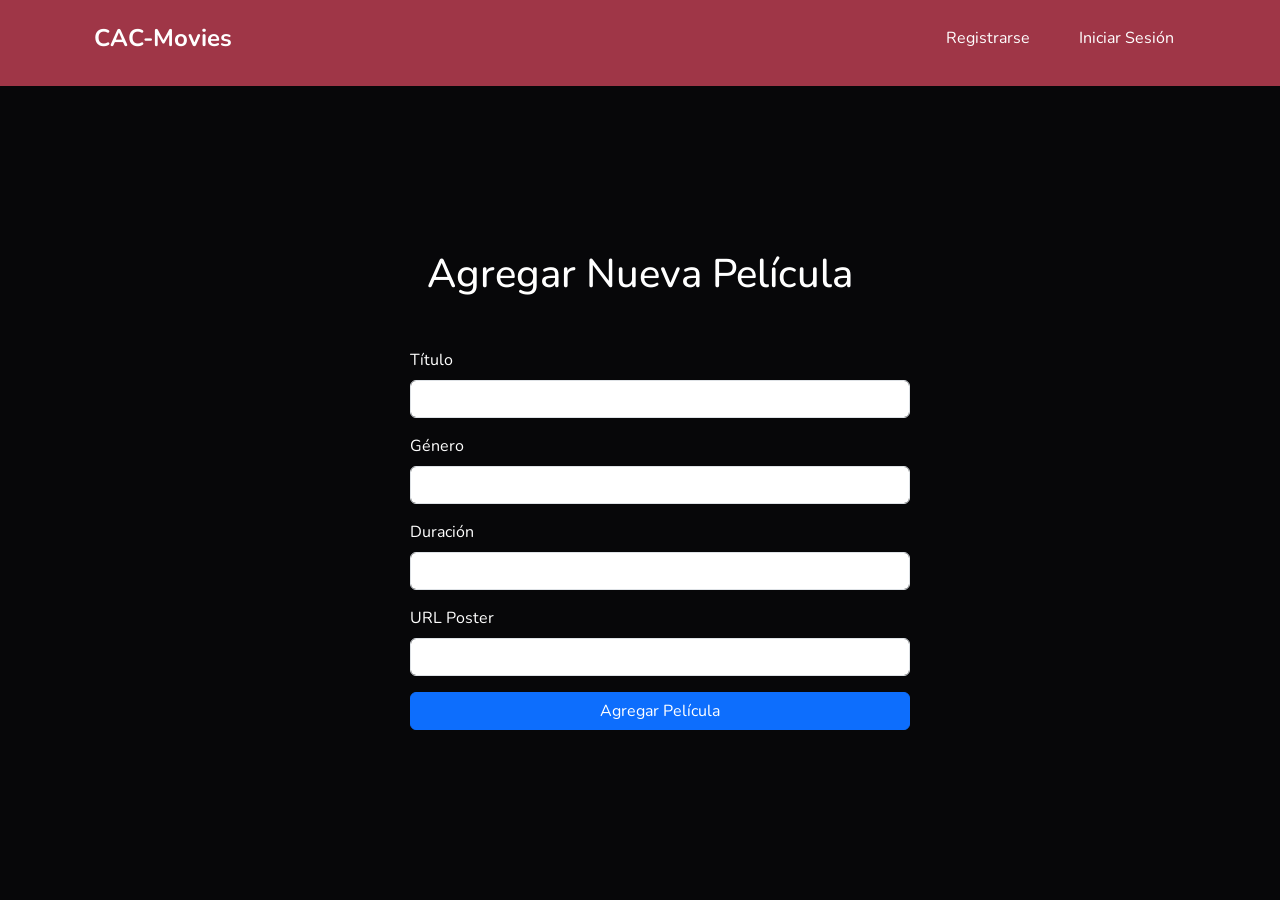
==== Front/add-movies.html @ 53b55268 "added Front now" ====
<!DOCTYPE html>
<html lang="es">
<link>
    <meta charset="UTF-8">
    <meta name="viewport" content="width=device-width, initial-scale=1.0">
    <title>Agregar Película</title>
    <!-- Bootstrap -->
    <link href="https://cdn.jsdelivr.net/npm/bootstrap@5.3.0-alpha1/dist/css/bootstrap.min.css" rel="stylesheet">
    <link href="styles/common-styles.css" rel="stylesheet">
</head>
<body>
    <header>
        <div class="container">
          <div class="row">
            <div class="col-12 col-md-2 mr-md-4" id="logoContainer">
              <i class="fas fa-film"></i>
              <a class="navbar-brand" href="index.html">
                <span>CAC-Movies</span>
              </a>
            </div>
      
            <div class="col-12 col-md-10 ml-md-4" id="navLinksDiv">
              <a class="link" href="register.html">Registrarse</a>
              <a class="link" href="login.html">Iniciar Sesión</a>
            </div>
          </div>
        </div>
      </header>

    <div class="container">
        <h1 id="sectionTittle">Agregar Nueva Película</h1>
        <form id="addMovieForm">
            <div class="mb-3">
                <label for="tittle" class="form-label">Título</label>
                <input type="text" class="form-control" id="tittle" name="tittle" required>
            </div>
            <div class="mb-3">
                <label for="genre" class="form-label">Género</label>
                <input type="text" class="form-control" id="genre" name="genre" required>
            </div>
            <div class="mb-3">
                <label for="duration" class="form-label">Duración</label>
                <input type="text" class="form-control" id="duration" name="duration" required>
            </div>
            <div class="mb-3">
                <label for="img" class="form-label">URL Poster</label>
                <input type="url" class="form-control" id="img" name="img" required>
            </div>
            <button type="submit" class="btn btn-primary">Agregar Película</button>
        </form>
    </div>
    <script src="js/postMovies.js"></script>
</body>
</html>
---- Front/styles/common-styles.css ----
@import url('https://fonts.googleapis.com/css2?family=Nunito:ital,wght@0,200..1000;1,200..1000&display=swap');
body{
    background-color: rgb(7, 7, 9);
    font-family: "Nunito", monospace;
    margin: 0;
    padding: 0;
    display: flex;
    flex-direction: column;
    align-content: center;
    color: white;
}
a{
    text-decoration: none;
    color: white;
}

footer{
    width: 100vw;
    color: white;
    background-color: #9f3647;
}
footer a{
    color: white;
    width: 80%;
    text-align: center;
}
.footerBtns{
    width: 60%;
    margin: 30px auto 30px auto;
    display: flex;
    flex-direction: column;
    justify-content: space-evenly;
    align-items: center;
    padding: 10px 20px;
}

header{
    background-color: #9f3647;
    width: 100vw;
    height: auto;
    position: fixed;
    top: 0;
    z-index: 10;
}
header div{
    margin-top: 20px;
    margin-bottom: 10px;
    display: flex;
    align-items: center;
    justify-content: center;
}
.row {
    width: 100vw;
    margin-bottom: 10px;
}
.link {
    color: white;
    padding: 0.2rem 0.6rem;;
    text-decoration: none;
    margin: 0 10px;
    text-align: center;
}

/* The footer links don't have footer anim */
header .link:hover , button:hover{
    box-shadow: 0 0 15px rgb(52, 52, 52);
    transition: ease-in .1s;
    background-color: #9f3647;
}
.darkBG{
    border-radius: 7px;
    background-color: #1e0a0e;
}
i{
    font-size: 1rem;
    height: 100%;
}
#logoContainer span{
    margin-left: 5px;
    font-size: 1.5rem;
    text-align: center;
    font-weight: bolder;
}
#logoContainer:hover, #logoContainerForm:hover{
    animation: shake 1s;
    animation-iteration-count: infinite;
}

#logoContainerForm{
    font-size: 1.2rem;
    position: fixed;
    top: 30px;
    left: 60px;
}


@keyframes shake {
    0% { transform: translate(1px, 1px) rotate(0deg); }
    10% { transform: translate(-1px, -2px) rotate(-1deg); }
    20% { transform: translate(-3px, 0px) rotate(1deg); }
    30% { transform: translate(3px, 2px) rotate(0deg); }
    40% { transform: translate(1px, -1px) rotate(1deg); }
    50% { transform: translate(-1px, 2px) rotate(-1deg); }
    60% { transform: translate(-3px, 1px) rotate(0deg); }
    70% { transform: translate(3px, 1px) rotate(-1deg); }
    80% { transform: translate(-1px, -1px) rotate(1deg); }
    90% { transform: translate(1px, 2px) rotate(0deg); }
    100% { transform: translate(1px, -2px) rotate(-1deg); }
  }

@media (min-width: 770px) {
    .footerBtns{
        flex-direction: row;
    }
    .link{    
        margin-right: 20px;
    }
}

form{
    margin: 0 20px 100px 20px;
}
form h1{
    width: 100%;
}
form a{
    color: #ffffff65;
    text-align: left;
    width: 100%;
}

form button{
    width: 100%;
}

form input{
    box-sizing: border-box;
}

#navLinksDiv{
    display: flex;
    justify-content: center;
    flex-direction: row;
}

.container{
    max-width: 90vw;
}
@media (min-width: 768px) {
    #navLinksDiv{
        justify-content: end;
    }
}

#addMovieForm {
    width: 100%;
    margin-top: 50px;
    display: flex;
    flex-direction: column;
    align-items: center;
    justify-content: center;
}

#addMovieForm > div, button{
    width: 100%;
    max-width: 500px;
}

#sectionTittle {
    margin-top: 250px;
    text-align: center;
}
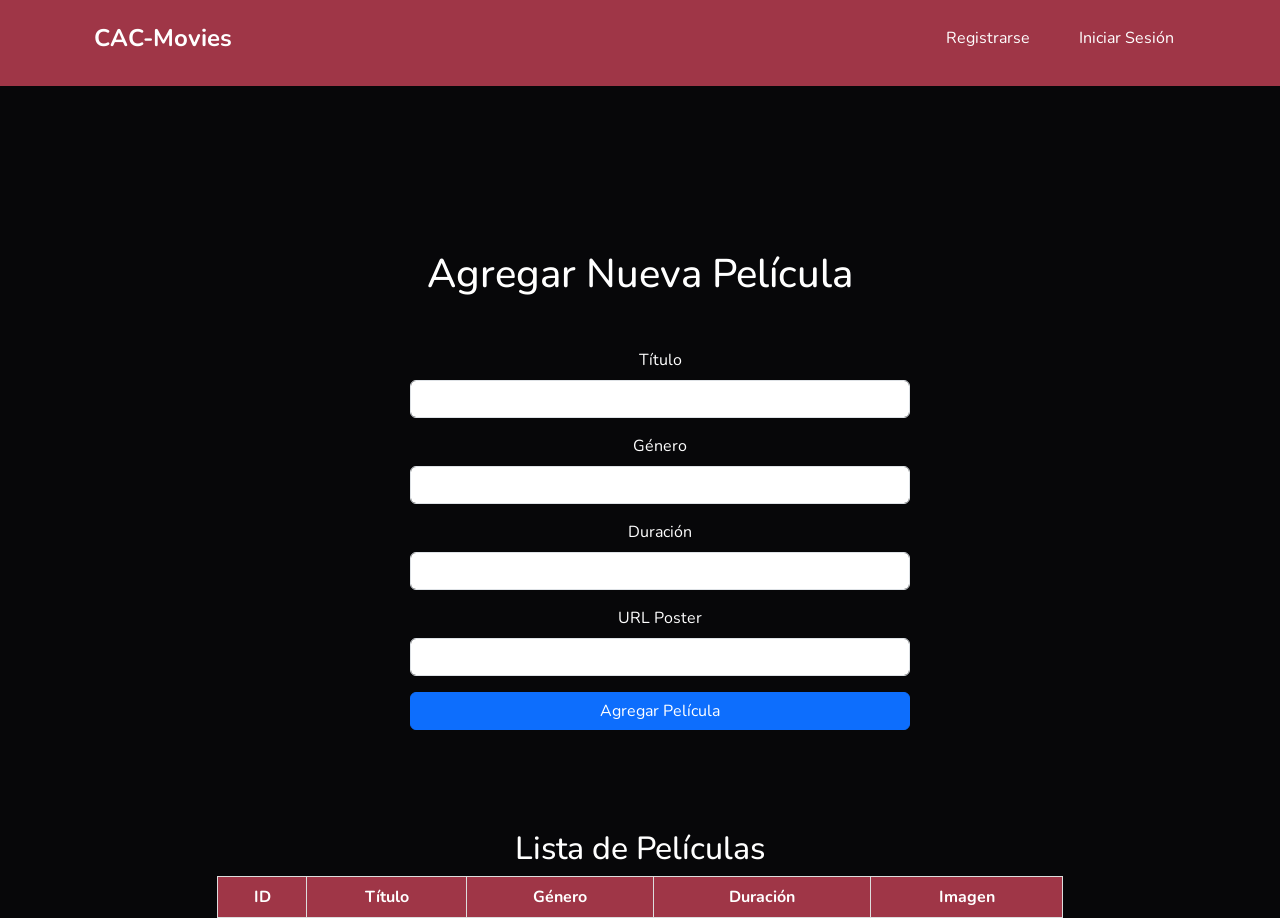
==== commit 6c237338: "added all movies table" ====
--- a/Front/add-movies.html
+++ b/Front/add-movies.html
@@ -1,12 +1,13 @@
 <!DOCTYPE html>
 <html lang="es">
-<link>
+<head>
     <meta charset="UTF-8">
     <meta name="viewport" content="width=device-width, initial-scale=1.0">
     <title>Agregar Película</title>
     <!-- Bootstrap -->
     <link href="https://cdn.jsdelivr.net/npm/bootstrap@5.3.0-alpha1/dist/css/bootstrap.min.css" rel="stylesheet">
     <link href="styles/common-styles.css" rel="stylesheet">
+    <link href="styles/add-movies-styles.css" rel="stylesheet">
 </head>
 <body>
     <header>
@@ -18,7 +19,6 @@
                 <span>CAC-Movies</span>
               </a>
             </div>
-      
             <div class="col-12 col-md-10 ml-md-4" id="navLinksDiv">
               <a class="link" href="register.html">Registrarse</a>
               <a class="link" href="login.html">Iniciar Sesión</a>
@@ -48,7 +48,23 @@
             </div>
             <button type="submit" class="btn btn-primary">Agregar Película</button>
         </form>
+
+        <h2 class="mt-5">Lista de Películas</h2>
+        <table class="table table-striped movies-table" id="moviesTable">
+            <thead>
+                <tr>
+                    <th scope="col">ID</th>
+                    <th scope="col">Título</th>
+                    <th scope="col">Género</th>
+                    <th scope="col">Duración</th>
+                    <th scope="col">Imagen</th>
+                </tr>
+            </thead>
+            <tbody>
+            </tbody>
+        </table>
     </div>
     <script src="js/postMovies.js"></script>
+    <script src="js/getMoviesTable.js"></script>
 </body>
 </html>
--- a/Front/styles/common-styles.css
+++ b/Front/styles/common-styles.css
@@ -169,4 +169,5 @@
 #sectionTittle {
     margin-top: 250px;
     text-align: center;
-}+}
+
--- a/Front/styles/add-movies-styles.css
+++ b/Front/styles/add-movies-styles.css
@@ -0,0 +1,38 @@
+body {
+    text-align: center;
+    color: white;
+    background-color: rgb(7, 7, 9);
+}
+
+.movies-table {
+    width: 75%;
+    margin: auto;
+    border-collapse: collapse;
+    color: white;
+}
+
+.movies-table thead {
+    background-color: #9f3647;
+}
+
+.movies-table th, .movies-table td {
+    border: 1px solid #ddd;
+    padding: 8px;
+    text-align: center;
+    color: white !important;
+}
+
+.movies-table th {
+    background-color: #9f3647;
+    color: white !important;
+}
+
+
+.movie-image {
+    max-width: 100px;
+    height: auto;
+}
+
+.movies-table th {
+    color: white !important;
+}
